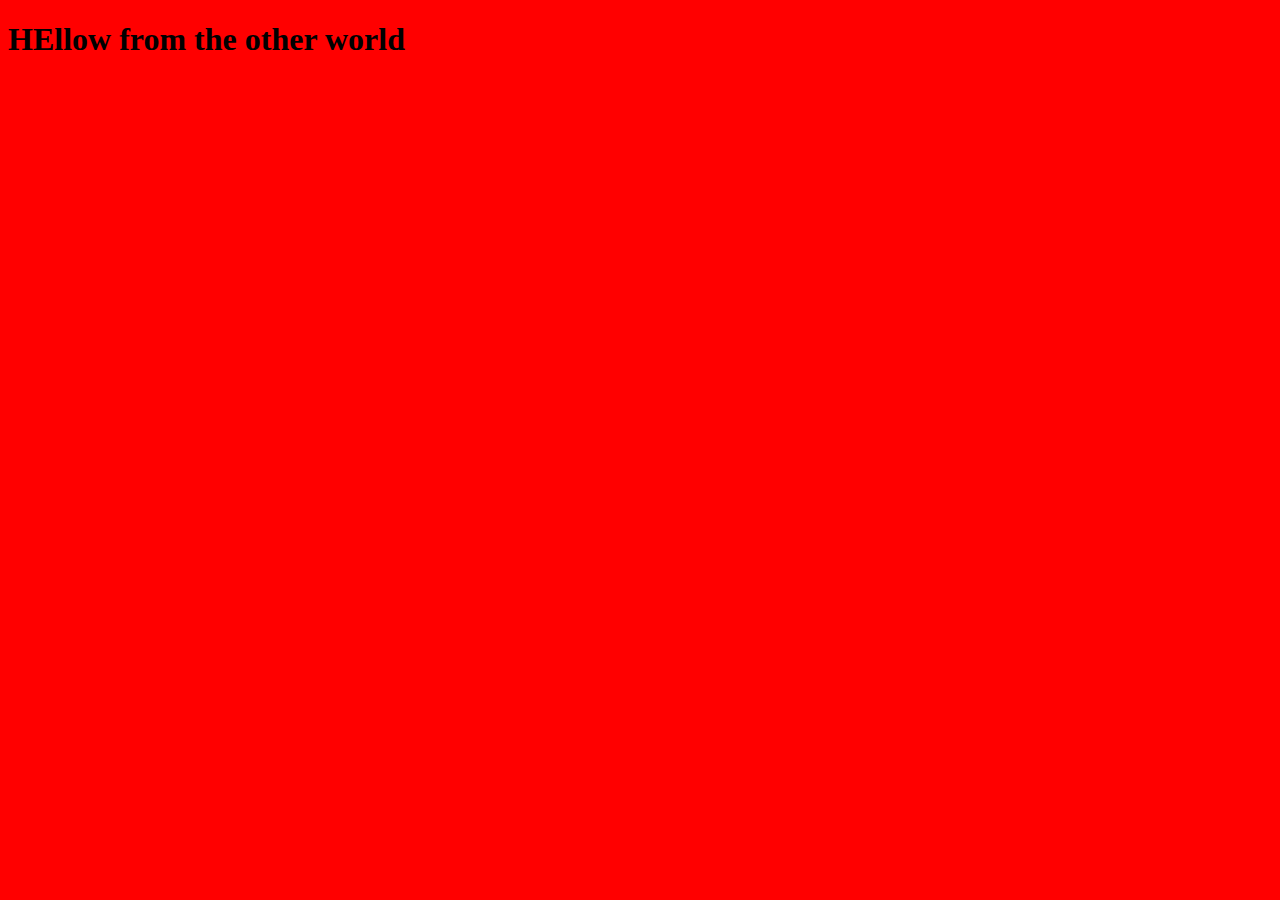
==== static_websites/jonh_smilgas_backroads_tour_company/index.html @ 6a792703 "backrode Starter Template" ====
<!DOCTYPE html>
<html lang="en">

<head>
    <meta charset="UTF-8">
    <meta http-equiv="X-UA-Compatible" content="IE=edge">
    <meta name="viewport" content="width=device-width, initial-scale=1.0">
    <title>Backrode || Tour Company</title>
    <!-- font awesome -->
    <!-- styles -->
    <link rel="stylesheet" href="./css/styles.css">
</head>

<body>
    <h1>HEllow from the other world</h1>

</body>

</html>
---- static_websites/jonh_smilgas_backroads_tour_company/css/styles.css ----
body{
    background-color: red;
}
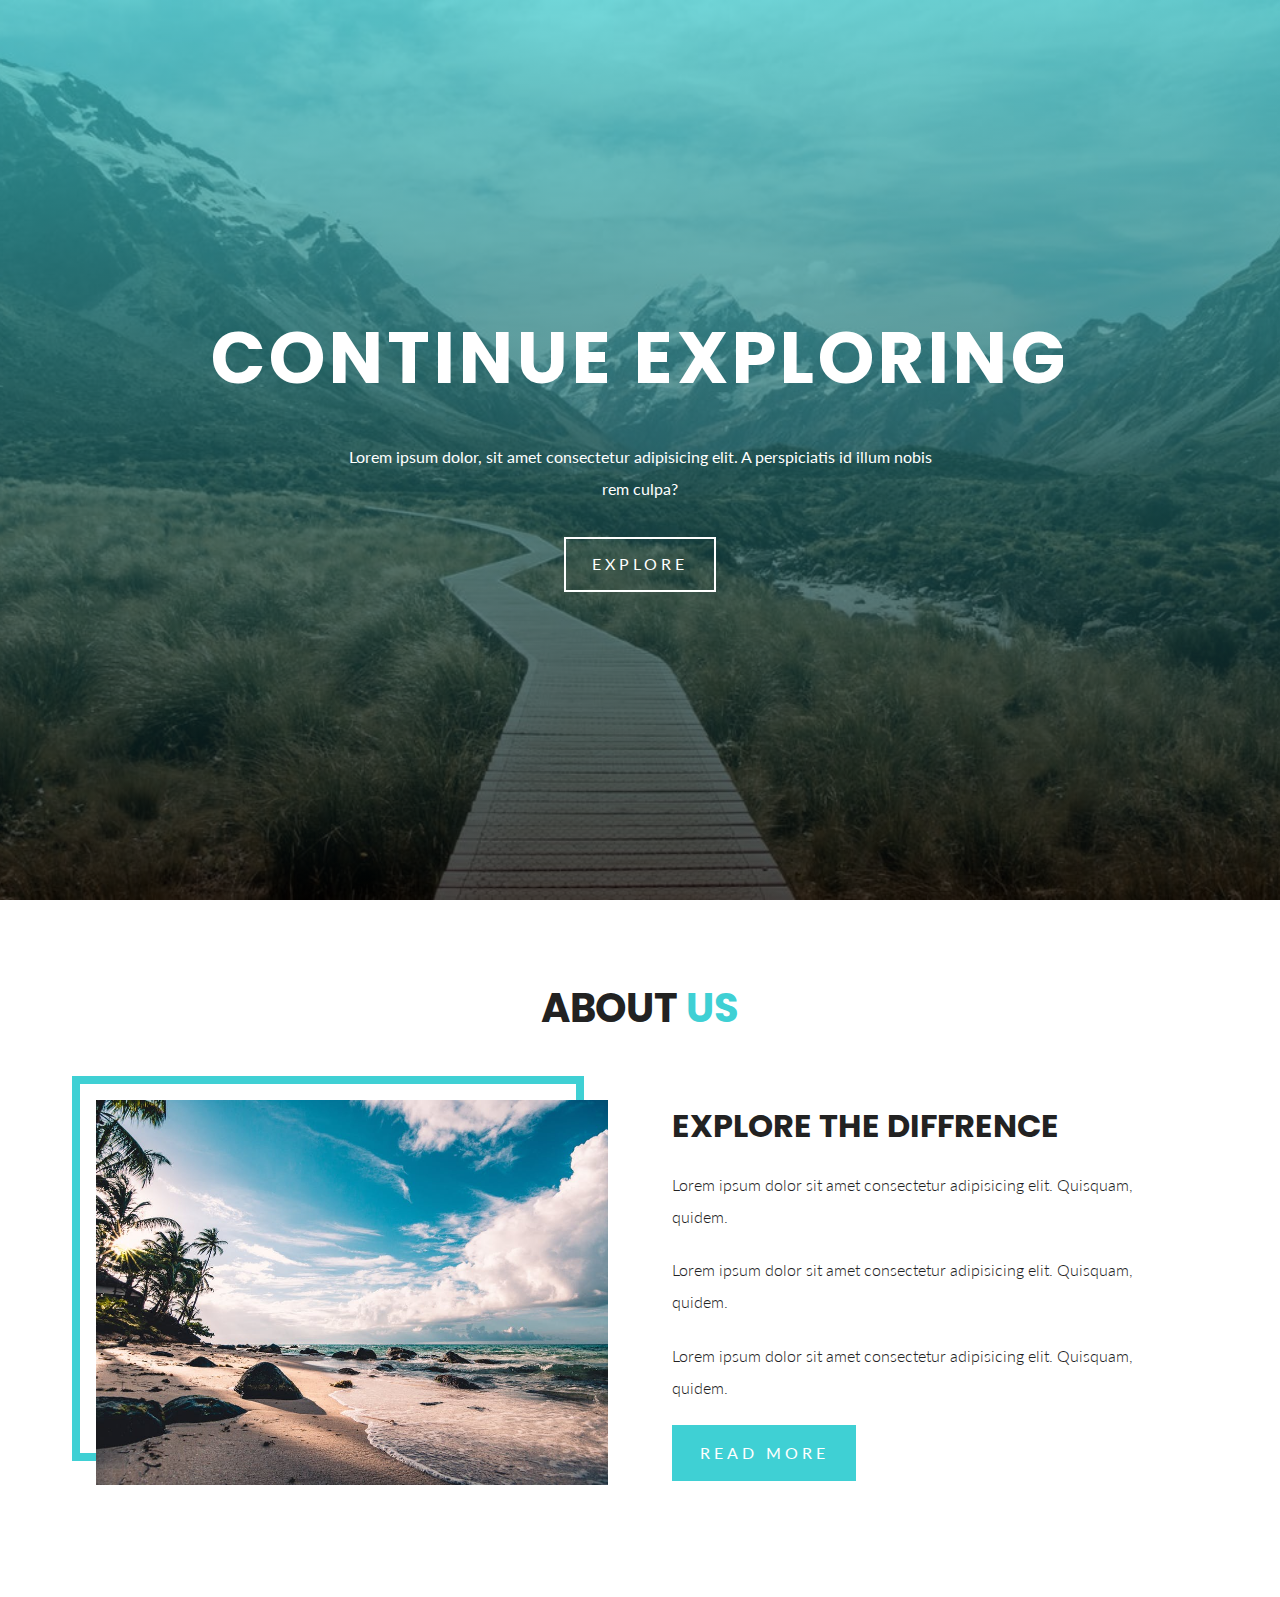
==== commit 87c8dd76: "Backrode 1st commit" ====
--- a/static_websites/jonh_smilgas_backroads_tour_company/index.html
+++ b/static_websites/jonh_smilgas_backroads_tour_company/index.html
@@ -7,13 +7,75 @@
     <meta name="viewport" content="width=device-width, initial-scale=1.0">
     <title>Backrode || Tour Company</title>
     <!-- font awesome -->
+    <link rel="stylesheet" href="./fontawesome-free-5.9.0-web/css/all.css">
     <!-- styles -->
     <link rel="stylesheet" href="./css/styles.css">
+    <!-- favicon -->
+    <link rel="icon" href="./images/favicon.ico">
 </head>
 
 <body>
-    <h1>HEllow from the other world</h1>
-
+    <!-- header -->
+    <header class="home">
+        <!-- navbar -->
+        <nav></nav>
+        <!-- navbar -->
+        <!-- hero component -->
+        <div class="hero">
+            <div class="hero-banner">
+                <h1 class="hero-title">
+                    Continue Exploring
+                </h1>
+                <p class="hero-text">
+                    Lorem ipsum dolor, sit amet consectetur adipisicing elit. A perspiciatis id illum nobis rem culpa?
+                </p>
+                <a href="#featured" class="btn-white">
+                    Explore
+                </a>
+            </div>
+            <!-- end of hero component -->
+        </div>
+    </header>
+    <!-- end header -->
+    <!-- about section -->
+    <section class="about section" id="about">
+        <!-- title -->
+        <div class="title-wrapper">
+            <h2 class="title">
+                about
+                <span class="subtitle">
+                    us
+                </span>
+            </h2>
+        </div>
+        <!-- end title -->
+        <div class="about-center section-center">
+            <!-- about img -->
+            <article class="about-img">
+                <img src="./images/about.jpeg" class="about-photo" alt="about">
+            </article>
+            <!-- end of about image -->
+            <!-- about info -->
+            <article class="about-info">
+                <h3>
+                    explore the diffrence
+                </h3>
+                <p class="about-info-text">
+                    Lorem ipsum dolor sit amet consectetur adipisicing elit. Quisquam, quidem.
+                </p>
+                <p class="about-info-text">
+                    Lorem ipsum dolor sit amet consectetur adipisicing elit. Quisquam, quidem.
+                </p>
+                <p class="about-info-text">
+                    Lorem ipsum dolor sit amet consectetur adipisicing elit. Quisquam, quidem.
+                </p>
+                <a href="#" class="btn-primary">
+                    read more
+                </a>
+            </article>
+        </div>
+    </section>
+    <!-- end of about section -->
 </body>
 
 </html>--- a/static_websites/jonh_smilgas_backroads_tour_company/css/styles.css
+++ b/static_websites/jonh_smilgas_backroads_tour_company/css/styles.css
@@ -1,3 +1,209 @@
+@import url('https://fonts.googleapis.com/css2?family=Lato:wght@300;400&family=Poppins&display=swap');
+
+/* css variables */
+:root{
+    --primary-color: #3fd0d4;
+    --mainWhite: #ffffff;
+    --offWhite: #f7f7f7; 
+    --mainBlack: #222;
+    --mainGray : #ececec;
+    --darkGray: #afafaf;
+    --mainTransition: all 0.3s linear;
+    --mainSpacing: 0.25rem;
+    /* can also use generatiev box shadow */
+    --lightShadow: 2px 5px 3px 0 rgba(0,0,0,0.25);
+    --darkShadow: 2px 5px 3px 0 rgba(0,0,0,0.25); 
+}
+
+/*reset  */
+*,
+::before,
+::after{
+    box-sizing: border-box;
+    margin: 0;
+    padding: 0;
+}
+
+/* end f reset */
+
 body{
-    background-color: red;
-}+    font-family: 'Lato', sans-serif;
+    color: var(--mainBlack);
+    background: var(--offWhite);
+    line-height: 1.4;
+    font-size: 1rem;
+}
+
+/* gobal css */
+img{
+    width: 100%;
+    display: block;
+}
+h1,h2,h3,h4,h5,h6{
+    font-family: 'Poppins', sans-serif;
+    margin-bottom: 1.25rem;
+}
+h1{
+    font-size: 3.3rem;
+}
+h2{
+    font-size: 2.5rem;
+}
+h3{
+    font-size: 2rem;
+}
+h4{
+    font-size: 1.2rem;
+}
+
+p{
+    margin-bottom: 1.35rem;
+    line-height: 2;
+    font-weight: 300;
+}
+
+a{
+    text-decoration: none;
+}
+/* buttons */
+.btn-white,
+.btn-primary{
+    text-transform: uppercase;
+    letter-spacing: var(--mainSpacing);
+    color: var(--mainWhite);
+    border: 2px solid var(--mainWhite);
+    padding: 0.9rem 1.6rem;
+    display: inline-block;
+    transition: var(--mainTransition);
+    cursor: pointer;
+}
+.btn-white:hover{
+    background: var(--mainWhite);
+    color: var(--primary-color);
+}
+.btn-primary{
+    background: var(--primary-color);
+    color: var(--mainWhite);
+    border-color: var(--primary-color);
+}
+.btn-primary:hover{
+    background: transparent;
+    color: var(--primary-color);
+}
+
+/* more global styles */
+/* sections */
+.section{
+    padding: 5rem 0;
+}
+.title-wrapper{
+    margin-bottom: 2rem;
+}
+.title{
+    text-align: center;
+    font-size: 2.5rem;
+    text-transform: uppercase;
+}
+.subtitle{
+    color: var(--primary-color);
+}
+.section-center{
+    width: 85vw;
+    margin: 4rem auto 2rem auto;
+    max-width: 1160px;
+}
+/* end of global */
+
+/* *************************** navbar ***************************** */
+/* ************************* end of navbar **************************** */
+/* *************************=== hero ===************************** */
+.hero{
+    height: 100vh;
+    background: var(--primary-color);
+    display: flex;
+    align-items: center;
+    justify-content: center;
+    /* padding:0  2rem; */
+}
+.hero-banner{
+    text-align: center;
+    color: var(--mainWhite);
+    padding: 0 2rem;
+}
+
+.hero-title{
+    text-transform: uppercase;
+    margin-bottom: 2rem;
+    letter-spacing: var(--mainSpacing);
+}
+.hero-text{
+    width: 85%;
+    margin: 0 auto;
+    margin-bottom: 1rem;
+    font-weight: 400;
+    margin-bottom: 2rem;
+}
+
+@media screen and (min-width:768px){
+    .hero{
+        background: linear-gradient( rgba(63,208,212,0.7), rgba(0,0,0,0.7) ), url('../images//main.jpeg') center/cover no-repeat fixed ;
+    }
+    .hero-title{
+        font-size: 4.5rem;
+    }
+    .hero-text{
+        width: 70%;
+    }
+}
+/* *************************** end hero ***************************** */
+/* *************************** about ***************************** */
+.about{
+    background: var(--mainWhite);
+}
+/* section added to globals */
+/* title added to globals */
+/* section-center added to globals */
+.about-img,
+.about-info{
+    margin-bottom: 4rem;
+}
+.about-info h3{
+    text-transform: uppercase;
+}
+@media screen and (min-width:768px){
+   
+    .about-center{
+        display: flex;
+        /* /* align-items: center; */
+        justify-content: space-between;
+    }
+    .about-img,.about-info{
+        flex: 0 0  calc(50% - 2rem);
+        margin-bottom: 0;
+        align-self: center;
+    }
+}
+
+@media screen and (min-width: 1170px){
+    .about-img::before{
+        content: "";
+        position: absolute;
+        width: 100%;
+        height: 100%;
+        border: 0.5rem solid var(--primary-color);
+        top: -1.5rem;
+        left: -1.5rem;
+    }
+    .about-img{
+        position: relative;
+    }
+    .about-photo{
+        position: relative
+    }
+}
+ 
+
+/* *************************** end ABOUT ***************************** */
+
+
+
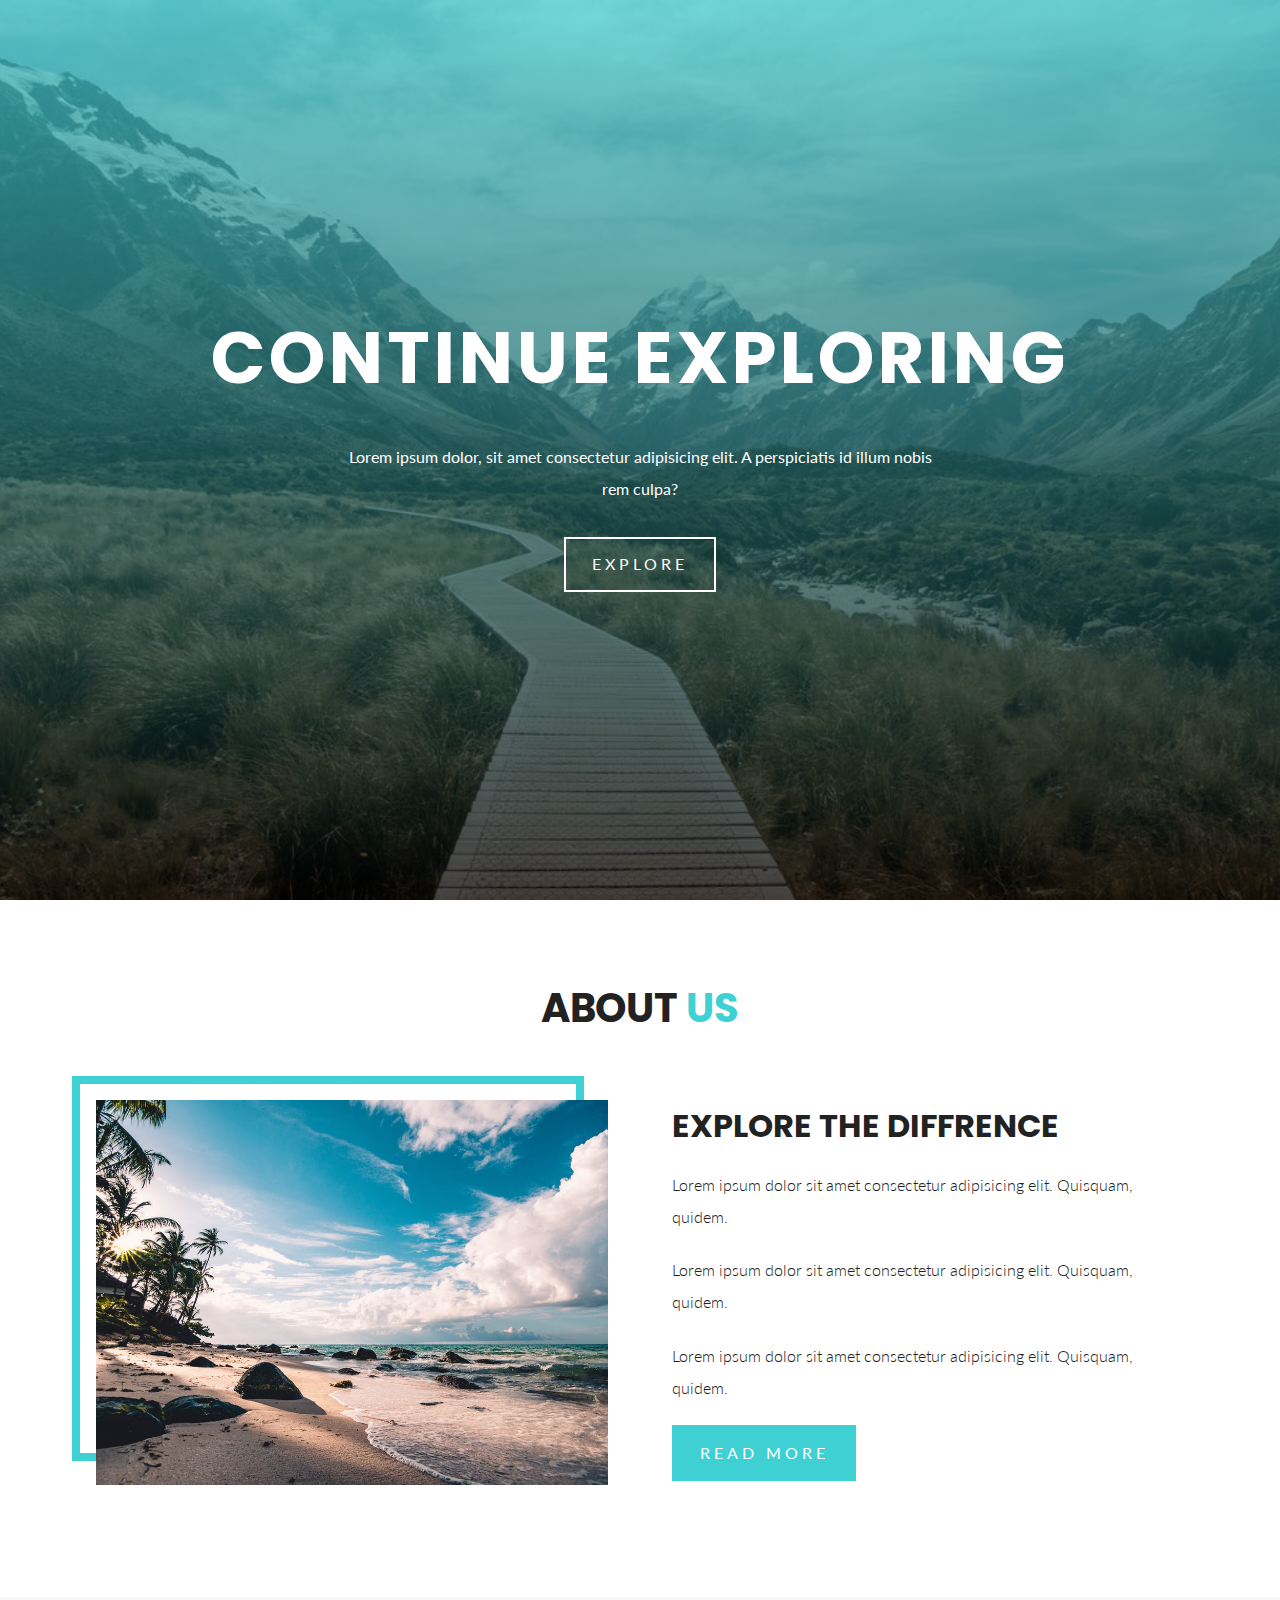
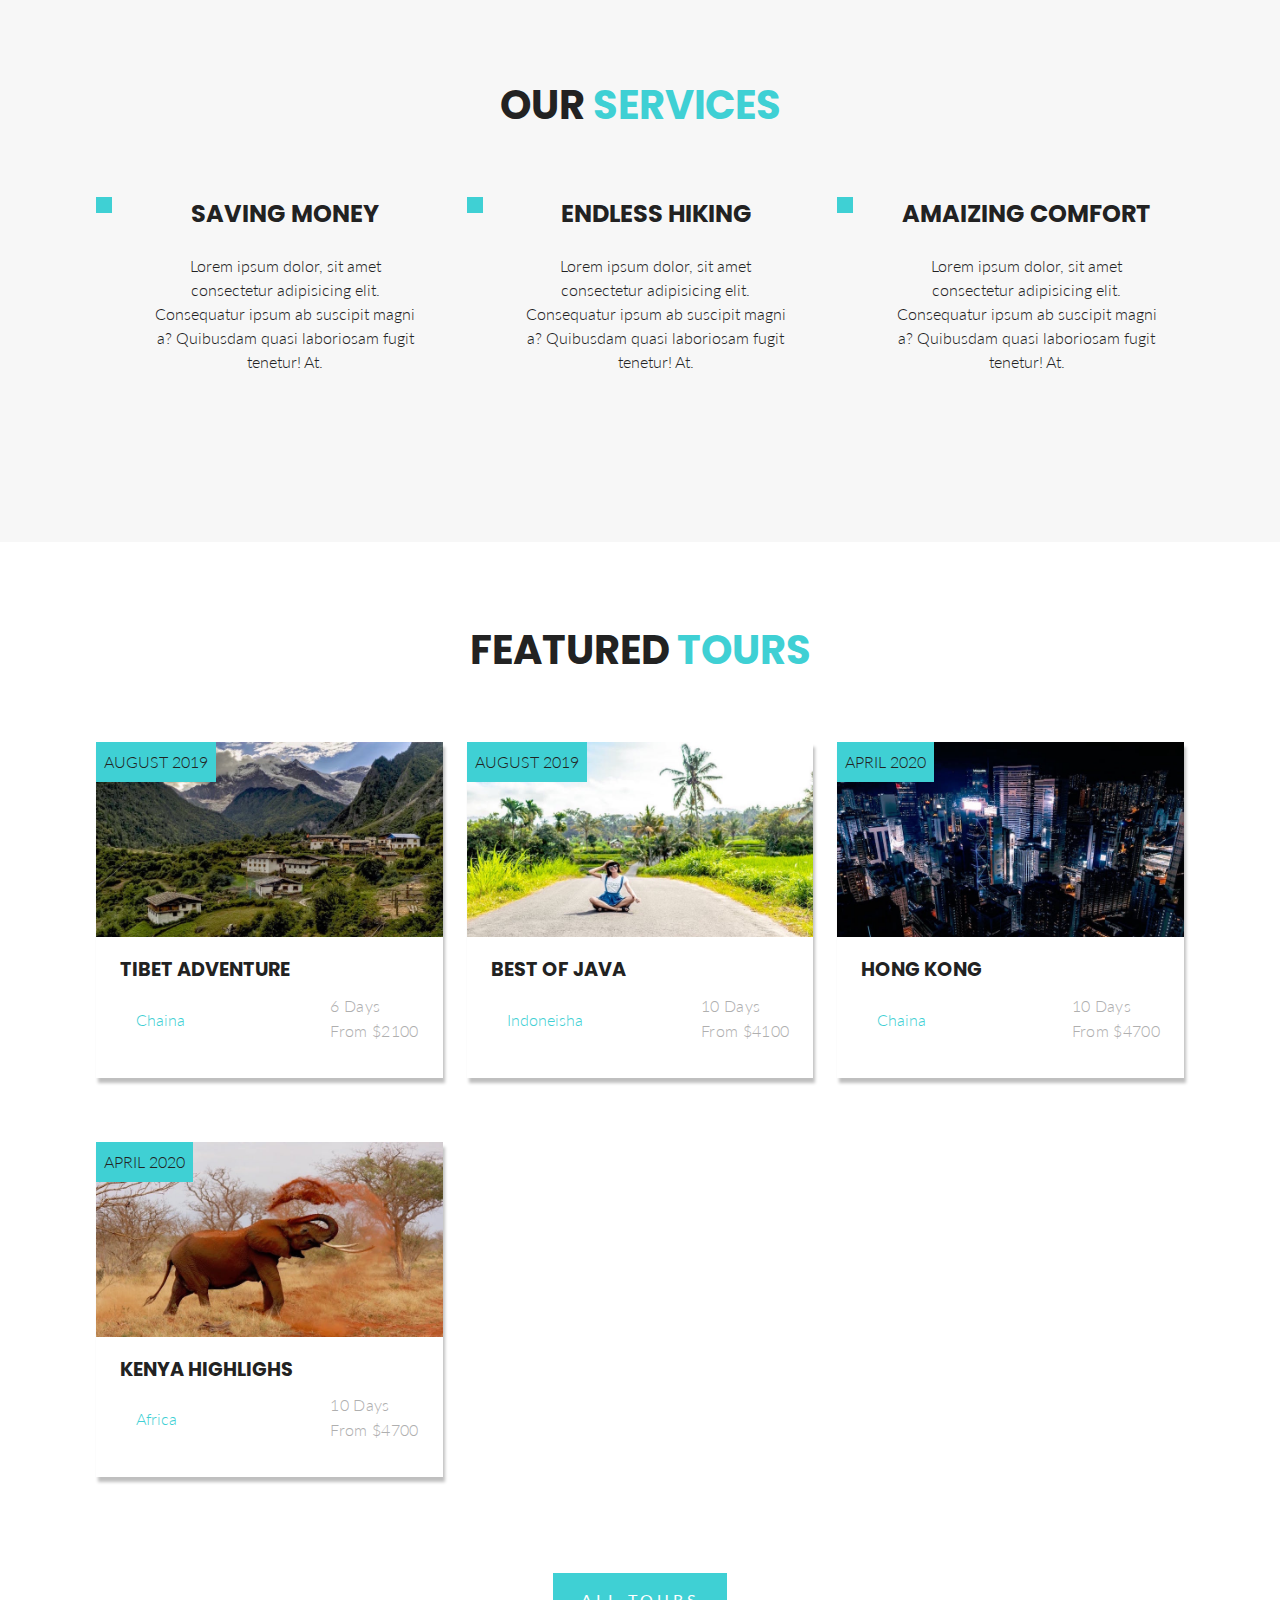
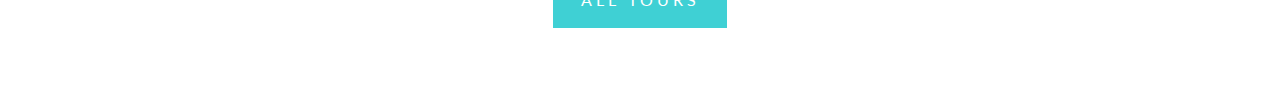
==== commit a47f46a7: "backrodsTour company 2nd commit" ====
--- a/static_websites/jonh_smilgas_backroads_tour_company/index.html
+++ b/static_websites/jonh_smilgas_backroads_tour_company/index.html
@@ -76,6 +76,221 @@
         </div>
     </section>
     <!-- end of about section -->
+    <!-- services -->
+    <section class="section services" id="services">
+        <!-- title -->
+        <div class="title-wrapper">
+            <h2 class="title">
+                Our
+                <span class="subtitle">
+                    Services
+                </span>
+            </h2>
+        </div>
+        <!-- end title -->
+        <!-- section center -->
+        <div class="section-center services-center">
+            <!-- single service -->
+            <article class="service">
+                <span class="service-icon">
+                    <i class="fas fa-wallet fa-fw">
+                    </i>
+                </span>
+                <div class="service-info">
+                    <h4 class="service-title">
+                        saving money
+                    </h4>
+                    <p class="service-text">
+                        Lorem ipsum dolor, sit amet consectetur adipisicing elit. Consequatur ipsum ab suscipit magni a?
+                        Quibusdam quasi laboriosam fugit tenetur! At.
+                    </p>
+                </div>
+            </article>
+            <!-- end of single service -->
+            <!-- single service -->
+            <article class="service">
+                <span class="service-icon">
+                    <i class="fas fa-tree fa-fw">
+                    </i>
+                </span>
+                <div class="service-info">
+                    <h4 class="service-title">
+                        endless Hiking
+                    </h4>
+                    <p class="service-text">
+                        Lorem ipsum dolor, sit amet consectetur adipisicing elit. Consequatur ipsum ab suscipit magni a?
+                        Quibusdam quasi laboriosam fugit tenetur! At.
+                    </p>
+                </div>
+            </article>
+            <!-- end of single service -->
+            <!-- single service -->
+            <article class="service">
+                <span class="service-icon">
+                    <i class="fas fa-socks fa-fw">
+                    </i>
+                </span>
+                <div class="service-info">
+                    <h4 class="service-title">
+                        amaizing comfort
+                    </h4>
+                    <p class="service-text">
+                        Lorem ipsum dolor, sit amet consectetur adipisicing elit. Consequatur ipsum ab suscipit magni a?
+                        Quibusdam quasi laboriosam fugit tenetur! At.
+                    </p>
+                </div>
+            </article>
+            <!-- end of single service -->
+        </div>
+        <!-- end section center -->
+    </section>
+    <!-- end of services -->
+    <!-- featured section -->
+    <section class="section featured" id="featured">
+        <!-- title -->
+        <div class="title-wrapper">
+            <h2 class="title">
+                Featured
+                <span class="subtitle">
+                    Tours
+                </span>
+            </h2>
+        </div>
+        <!-- end of title -->
+        <!-- featured center -->
+        <div class="section-center featured-center">
+            <!-- single tour -->
+            <article class="tour-card">
+                <!-- img-container -->
+                <div class="tour-img-container">
+                    <img src="./images/tour-1.jpeg" class="tour-img" alt="featured">
+                    <p class="tour-date">
+                        August 2019
+                    </p>
+                </div>
+                <!-- end of img-container -->
+                <!-- tour footer -->
+                <div class="tour-footer">
+                    <h4 class="tour-title">
+                        tibet adventure
+                    </h4>
+                    <!-- tour info -->
+                    <div class="tour-info">
+                        <p class="tour-country">
+                            <span>
+                                <i class="fas fa-map"></i>
+                            </span>
+                            chaina
+                        </p>
+                        <div class="tour-details">
+                            <p>6 days</p>
+                            <p>from $2100</p>
+                        </div>
+                    </div>
+                    <!-- end of tour footer -->
+            </article>
+            <!-- end of single tour -->
+            <!-- single tour -->
+            <article class="tour-card">
+                <!-- img-container -->
+                <div class="tour-img-container">
+                    <img src="./images/tour-2.jpeg" class="tour-img" alt="featured">
+                    <p class="tour-date">
+                        August 2019
+                    </p>
+                </div>
+                <!-- end of img-container -->
+                <!-- tour footer -->
+                <div class="tour-footer">
+                    <h4 class="tour-title">
+                        best of java
+                    </h4>
+                    <!-- tour info -->
+                    <div class="tour-info">
+                        <p class="tour-country">
+                            <span>
+                                <i class="fas fa-map"></i>
+                            </span>
+                            indoneisha
+                        </p>
+                        <div class="tour-details">
+                            <p>10 days</p>
+                            <p>from $4100</p>
+                        </div>
+                    </div>
+                    <!-- end of tour footer -->
+            </article>
+            <!-- end of single tour -->
+            <!-- single tour -->
+            <article class="tour-card">
+                <!-- img-container -->
+                <div class="tour-img-container">
+                    <img src="./images/tour-3.jpeg" class="tour-img" alt="featured">
+                    <p class="tour-date">
+                        april 2020
+                    </p>
+                </div>
+                <!-- end of img-container -->
+                <!-- tour footer -->
+                <div class="tour-footer">
+                    <h4 class="tour-title">
+                        hong kong
+                    </h4>
+                    <!-- tour info -->
+                    <div class="tour-info">
+                        <p class="tour-country">
+                            <span>
+                                <i class="fas fa-map"></i>
+                            </span>
+                            chaina
+                        </p>
+                        <div class="tour-details">
+                            <p>10 days</p>
+                            <p>from $4700</p>
+                        </div>
+                    </div>
+                    <!-- end of tour footer -->
+            </article>
+            <!-- end of single tour -->
+
+            <!-- single tour -->
+            <article class="tour-card">
+                <!-- img-container -->
+                <div class="tour-img-container">
+                    <img src="./images/tour-4.jpeg" class="tour-img" alt="featured">
+                    <p class="tour-date">
+                        april 2020
+                    </p>
+                </div>
+                <!-- end of img-container -->
+                <!-- tour footer -->
+                <div class="tour-footer">
+                    <h4 class="tour-title">
+                        kenya highlighs
+                    </h4>
+                    <!-- tour info -->
+                    <div class="tour-info">
+                        <p class="tour-country">
+                            <span>
+                                <i class="fas fa-map"></i>
+                            </span>
+                            Africa
+                        </p>
+                        <div class="tour-details">
+                            <p>10 days</p>
+                            <p>from $4700</p>
+                        </div>
+                    </div>
+                    <!-- end of tour footer -->
+            </article>
+            <!-- end of single tour -->
+        </div>
+        <!-- end of featured center -->
+        <div class="tour-link">
+            <a href="" class="btn-primary">all tours</a>
+        </div>
+    </section>
+    <!-- end of featured section -->
 </body>
 
 </html>--- a/static_websites/jonh_smilgas_backroads_tour_company/css/styles.css
+++ b/static_websites/jonh_smilgas_backroads_tour_company/css/styles.css
@@ -12,7 +12,7 @@
     --mainSpacing: 0.25rem;
     /* can also use generatiev box shadow */
     --lightShadow: 2px 5px 3px 0 rgba(0,0,0,0.25);
-    --darkShadow: 2px 5px 3px 0 rgba(0,0,0,0.25); 
+    --darkShadow: 4px 10px 5px 0 rgba(0,0,0,0.5); 
 }
 
 /*reset  */
@@ -201,9 +201,159 @@
         position: relative
     }
 }
- 
-
-/* *************************** end ABOUT ***************************** */
-
-
-
+/* ************************ end ABOUT ***************************** */
+/* ************************ Service ***************************** */
+.service{
+    text-align: center;
+    margin-bottom: 3rem;
+
+}
+
+.service-icon{
+    background: var(--primary-color);
+    display: inline-block;
+    padding: 0.5rem;
+    font-size: 2rem;
+    margin-bottom: 1.5rem;
+}
+.service-title{
+    text-transform: uppercase;
+    font-size: 1.5rem;
+    margin-bottom: 1.5rem;
+}
+.service-text{
+    width: 85%;
+    margin: 0 auto;
+    line-height: 1.5;
+}
+
+/* setting up media colunm */
+@media screen and (min-width:576px){
+    .services-center{
+        display: flex;
+        justify-content: space-between;
+        flex-wrap: wrap;
+    }
+    .service{
+        flex: 0 0 calc(50% - 1rem);
+    }
+}
+
+@media screen and (min-width:992px){
+    .services-center{
+        display: flex;
+        justify-content: space-between;
+    }
+    
+    .service{
+        flex: 0 0 calc(33.33% - 1rem);
+    }
+}
+
+@media screen and (min-width:1170px){
+    /* .services-center{
+        display: flex;
+        justify-content: space-between;
+    } */
+    
+    .service{
+        display: flex;
+    }
+    .service-icon{
+        align-self: flex-start;
+    }
+    .service-info{
+        padding-left: 1rem;
+        margin-bottom: 0.5rem;
+    }
+}
+.featured{
+    background: var(--mainWhite);
+}
+
+.tour-card{
+    margin-bottom: 4rem;
+    box-shadow: var(--lightShadow);
+    transition: var(--mainTransition);
+}
+.tour-card:hover{
+    box-shadow: var(--darkShadow);
+}
+
+.tour-img-container{
+    position: relative
+}
+.tour-date{
+    position: absolute;
+    top: 0;
+    left: 0;
+    background: var(--primary-color);
+    padding: 0.25rem 0.5rem;
+    text-transform: uppercase;
+}
+
+.tour-footer{
+    padding: 1.25rem 1.5rem;
+}
+.tour-title{
+    text-transform: uppercase;
+}
+
+.tour-country{
+    color: var(--primary-color);   
+    text-transform: capitalize;
+}
+.tour-country span{
+    padding: 0 0.5rem;
+}
+
+.tour-info{
+    display: flex;
+    flex-wrap: wrap;
+    justify-content: space-between;
+}
+
+.tour-details p {
+    line-height: 0.2;
+    text-transform: capitalize;
+    color: var(--darkGray);
+    letter-spacing: 0.02rem;
+}
+
+.tour-country{
+    align-self: center;
+}
+
+.tour-link{
+    text-align: center;
+}
+
+@media screen and (min-width:920px){
+    .featured-center{
+        display: flex;
+        flex-wrap: wrap;
+        justify-content: space-between;
+    }
+    .tour-card{
+        flex: 0 0 calc(50% - 1rem);
+        
+    }
+}
+
+@media screen and (min-width:1170px){
+    .featured-center{
+        display: flex;
+        flex-wrap: wrap;
+        justify-content: space-between;
+    }
+    .tour-card{
+        flex: 0 0 calc(33.33% - 1rem);
+    }
+}
+
+/* ************************ end services ************************** */
+/* ************************ featured ************************** */
+/* ************************ end featured ************************** */
+
+
+
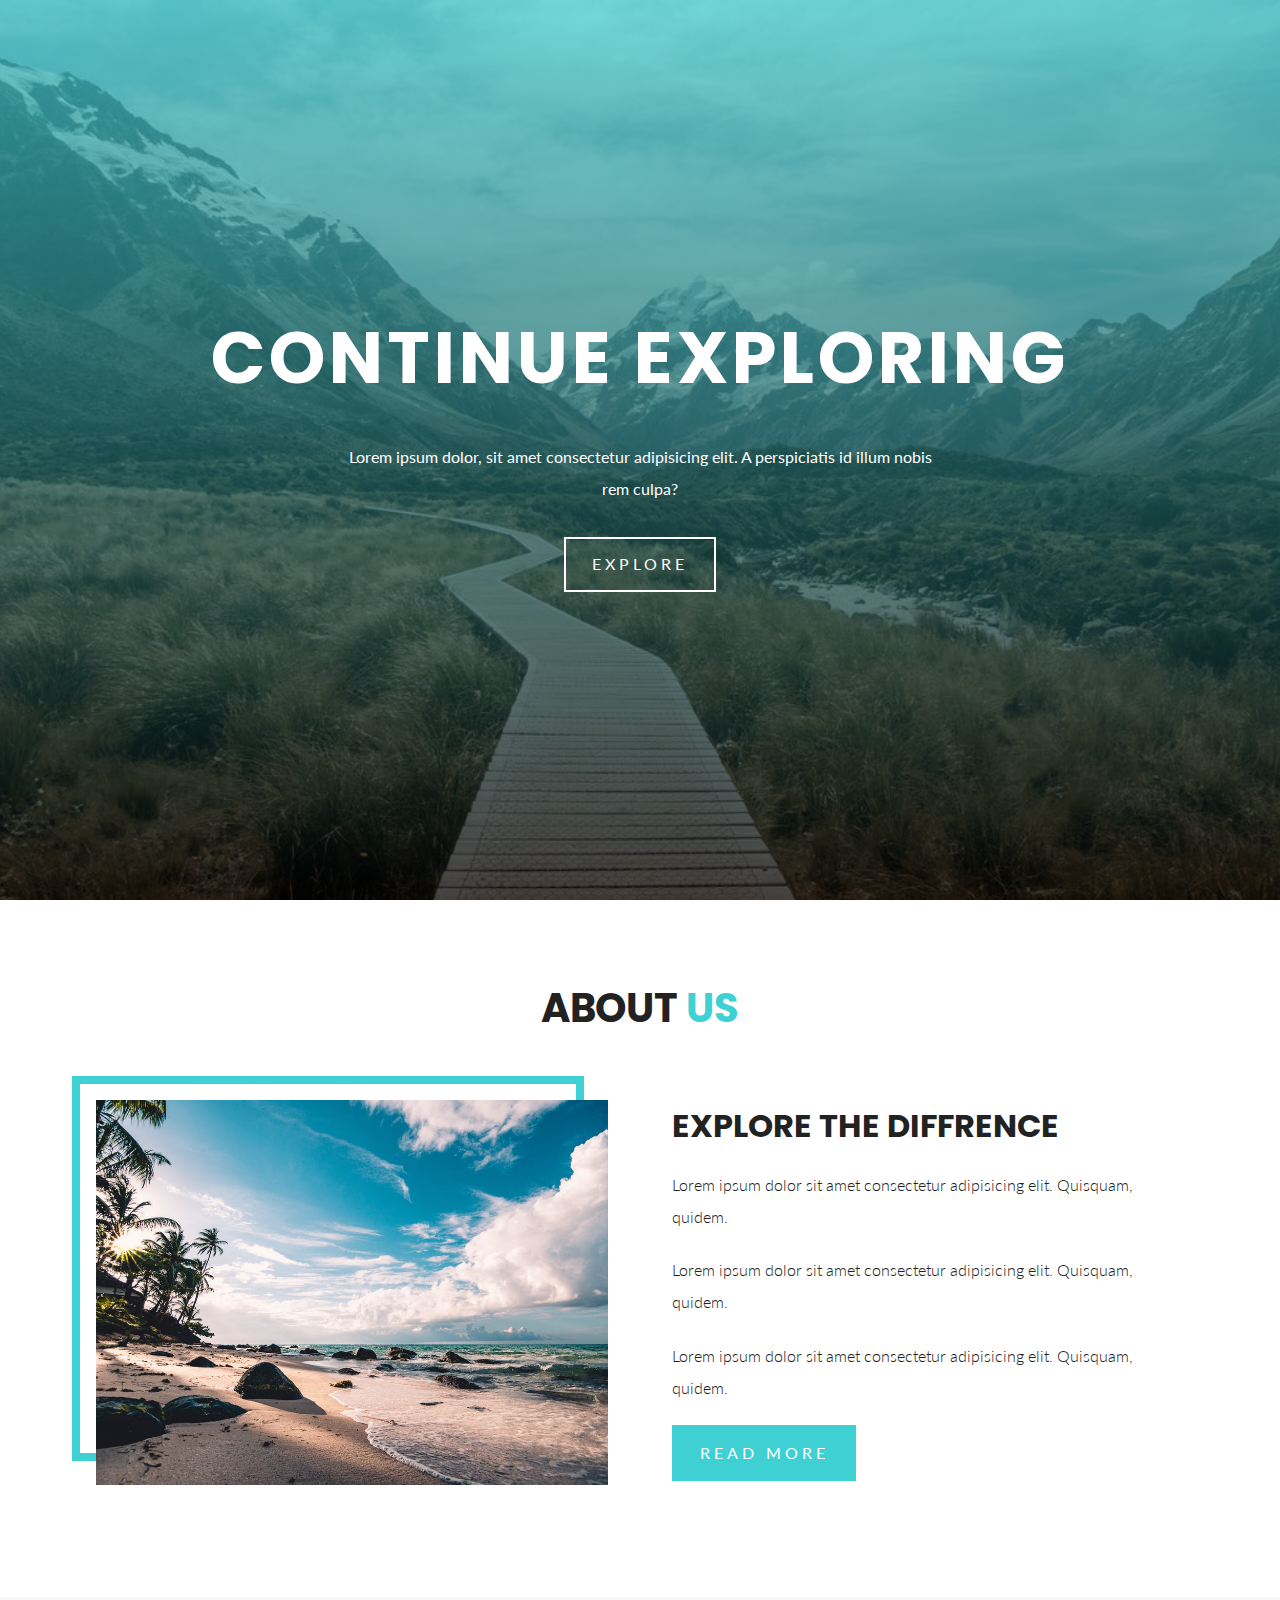
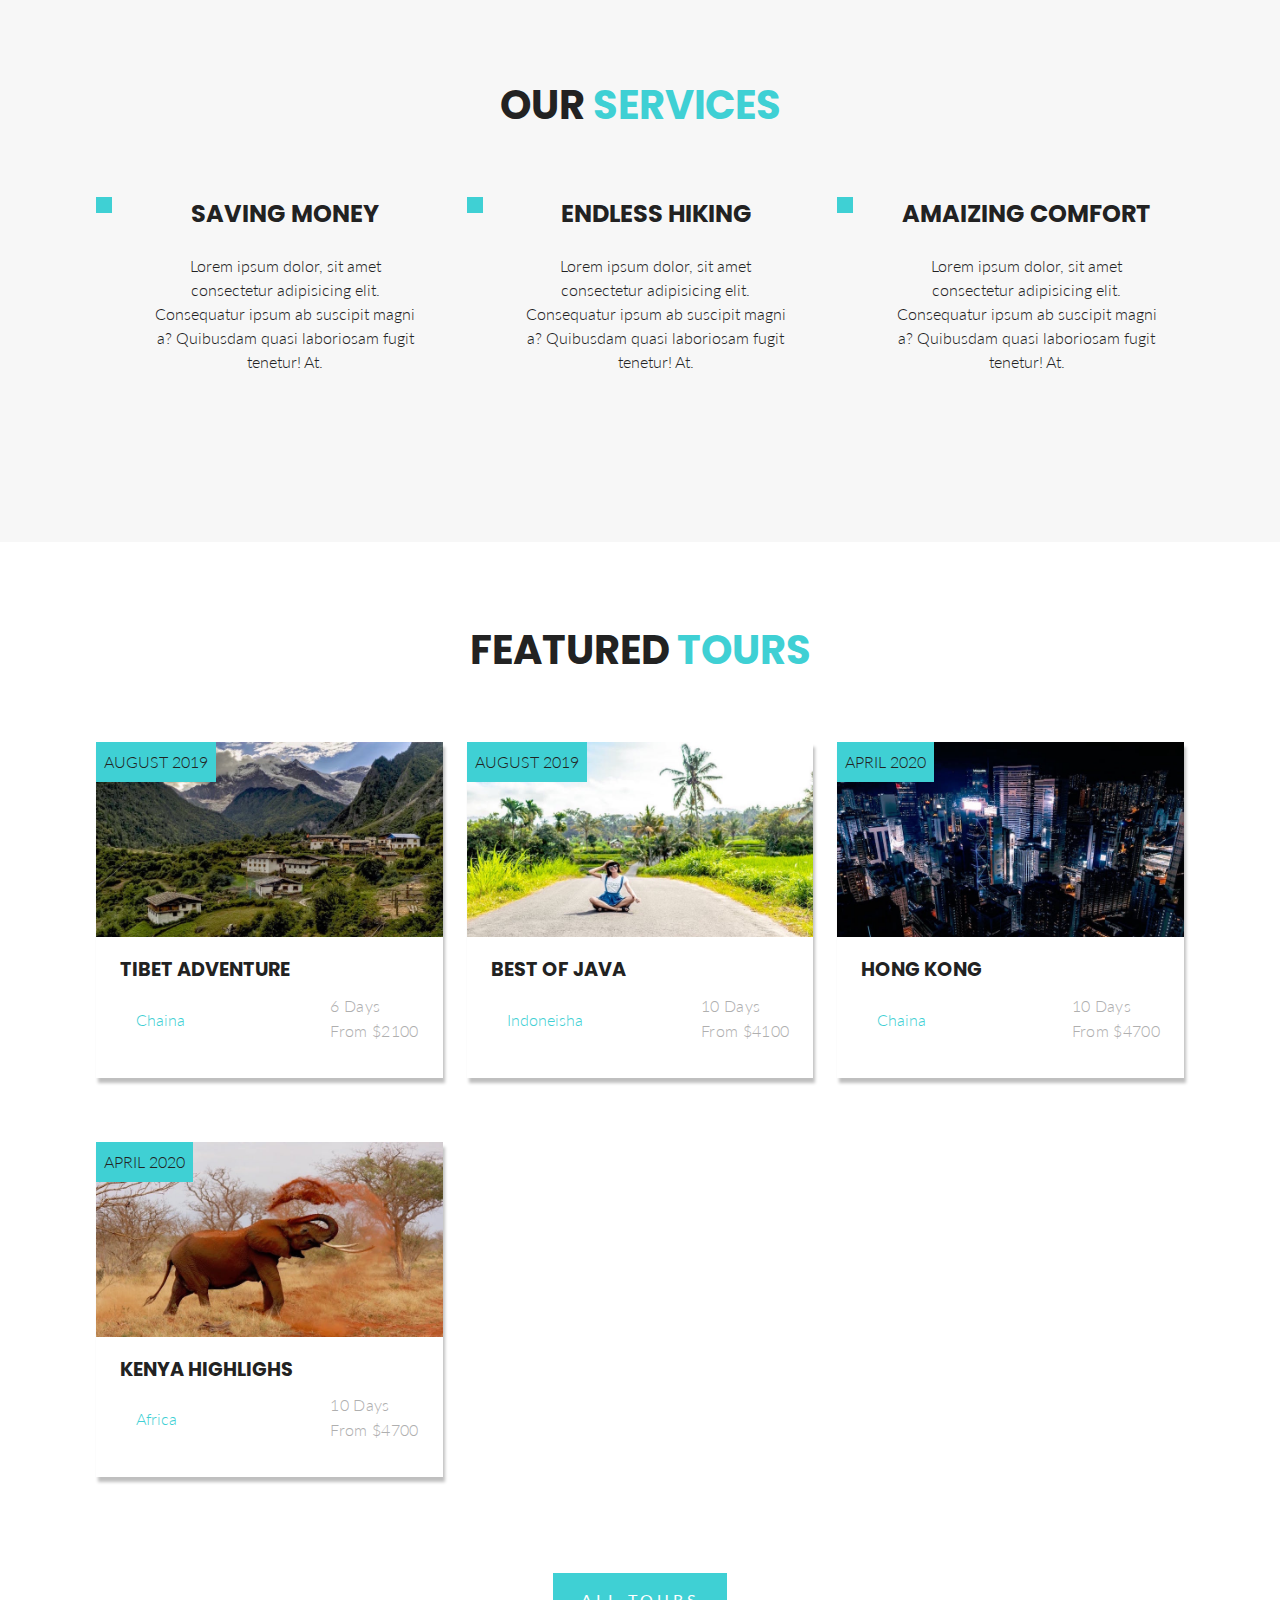
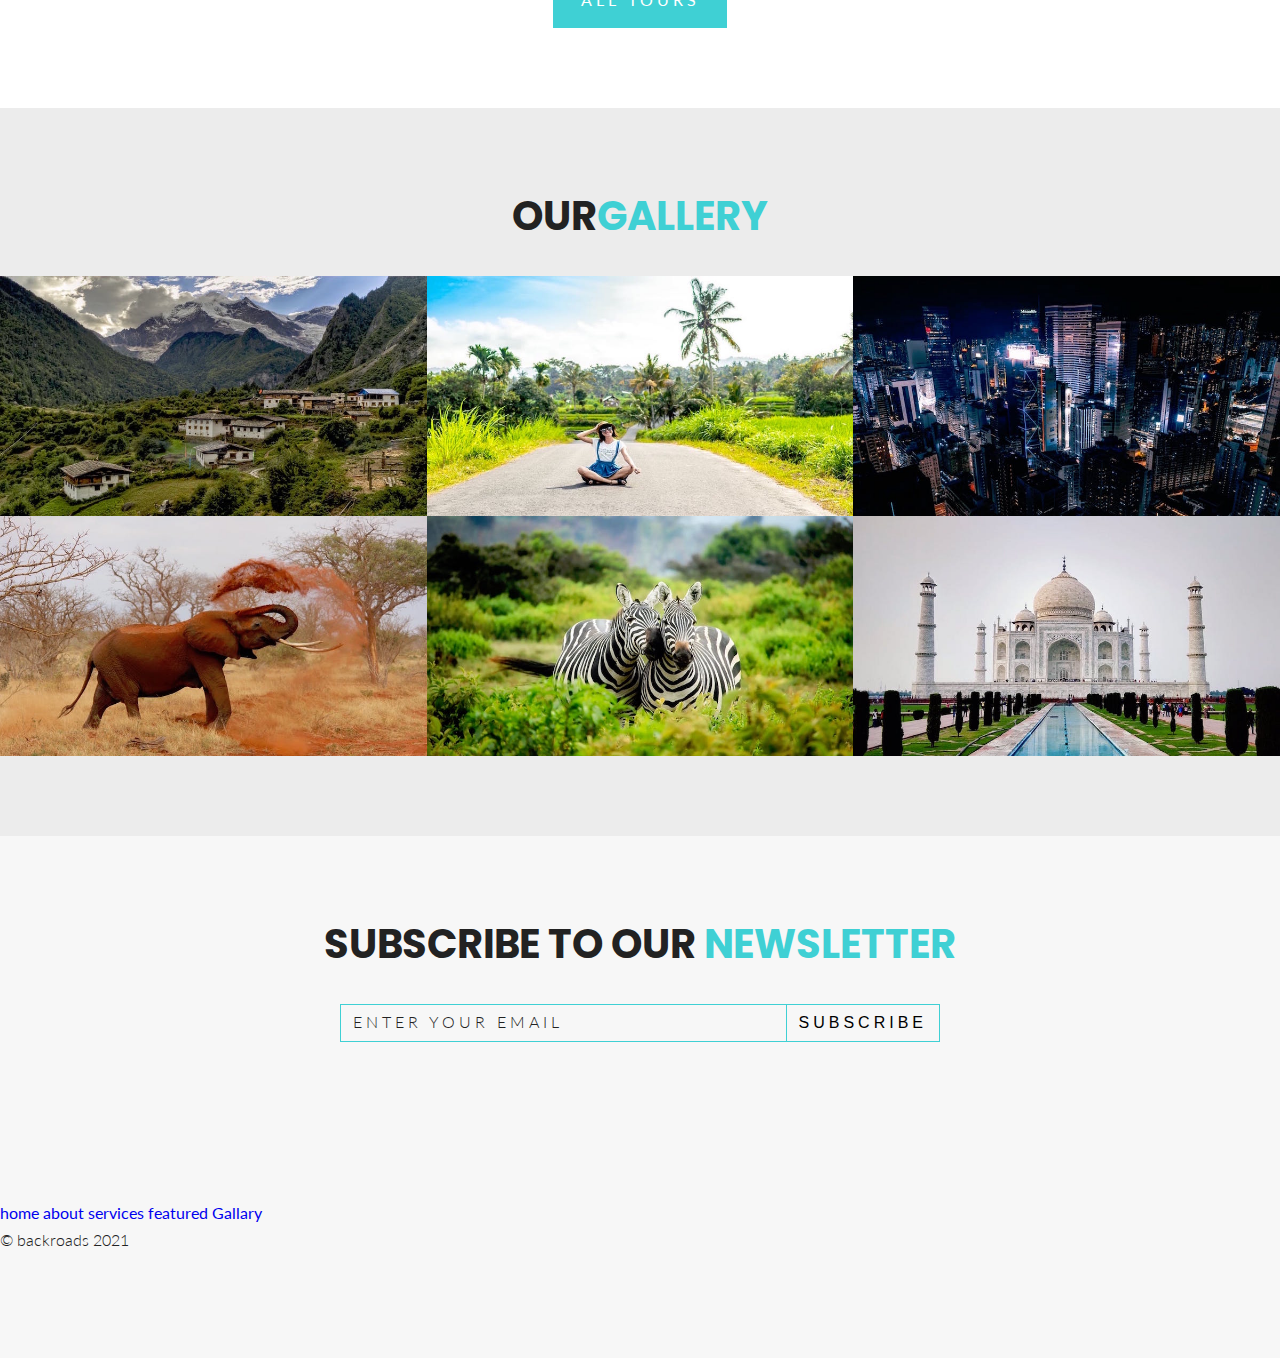
==== commit aa3af889: "backroads 3rd commit" ====
--- a/static_websites/jonh_smilgas_backroads_tour_company/index.html
+++ b/static_websites/jonh_smilgas_backroads_tour_company/index.html
@@ -16,7 +16,7 @@
 
 <body>
     <!-- header -->
-    <header class="home">
+    <header class="home" id="home">
         <!-- navbar -->
         <nav></nav>
         <!-- navbar -->
@@ -291,6 +291,113 @@
         </div>
     </section>
     <!-- end of featured section -->
+    <!-- gallery section -->
+    <section class="section gallery" id="gallery">
+        <!-- title -->
+        <div class="title-wrapper">
+            <h2 class="title">Our<span class="subtitle">Gallery</span></h2>
+        </div>
+        <!-- end of title -->
+        <!-- gallery center -->
+        <div class="gallery-center">
+            <!-- single item -->
+            <div class="gallery-img-container">
+                <img src="./images/tour-1.jpeg" class="gallery-img" alt="gallery-pic">
+                <span class="gallery-icon">
+                    <i class="fas fa-search"></i>
+                </span>
+            </div>
+            <!-- end of single item -->
+            <!-- single item -->
+            <div class="gallery-img-container">
+                <img src="./images/tour-2.jpeg" class="gallery-img" alt="gallery-pic">
+                <span class="gallery-icon">
+                    <i class="fas fa-search"></i>
+                </span>
+            </div>
+            <!-- end of single item -->
+            <!-- single item -->
+            <div class="gallery-img-container">
+                <img src="./images/tour-3.jpeg" class="gallery-img" alt="gallery-pic">
+                <span class="gallery-icon">
+                    <i class="fas fa-search"></i>
+                </span>
+            </div>
+            <!-- end of single item -->
+            <!-- single item -->
+            <div class="gallery-img-container">
+                <img src="./images/tour-4.jpeg" alt="gallery-pic" class="gallery-img">
+                <span class="gallery-icon">
+                    <i class="fas fa-search"></i>
+                </span>
+            </div>
+            <!-- end of single item -->
+            <!-- single item -->
+            <div class="gallery-img-container">
+                <img src="./images/tour-5.jpeg" class="gallery-img" alt="gallery-pic">
+                <span class="gallery-icon">
+                    <i class="fas fa-search"></i>
+                </span>
+            </div>
+            <!-- end of single item -->
+            <!-- single item -->
+            <div class="gallery-img-container">
+                <img src="./images/tour-6.jpeg" class="gallery-img" alt="gallery-pic">
+                <span class="gallery-icon">
+                    <i class="fas fa-search"></i>
+                </span>
+            </div>
+            <!-- end of single item -->
+        </div>
+        <!--  end gallery center -->
+    </section>
+    <!-- end of gallery -->
+    <!-- hot deals -->
+    <section class="section deals" id="deals">
+        <!-- title -->
+        <div class="title-wrapper">
+            <h2 class="title">Subscribe to our <span class="subtitle">Newsletter</span></h2>
+        </div>
+        <form>
+            <div class="input-group">
+                <input type="email" class="form-control" placeholder="Enter your email">
+                <button class="btn-submit">subscribe</button>
+            </div>
+        </form>
+        <!-- end of title -->
+    </section>
+    <!-- end of hot deals-->
+    <!--footer  -->
+    <footer class="section footer">
+        <!-- footer link -->
+        <div class="footer-links">
+            <a href="#home" class="footer-link">home</a>
+            <a href="#about" class="footer-link">about</a>
+            <a href="#services" class="footer-link">services</a>
+            <a href="#featured" class="footer-link">featured</a>
+            <a href="#gallery" class="footer-link">Gallary</a>
+        </div>
+        <!-- footer icon -->
+        <div class="footer-icons">
+            <a href="#" target="_blank" class="footer-icon">
+                <i class="fab fa-facebook-f"></i>
+            </a>
+            <a href="#" target="_blank" class="footer-icon">
+                <i class="fab fa-twitter"></i>
+            </a>
+            <a href="#" target="_blank" class="footer-icon">
+                <i class="fab fa-instagram"></i>
+            </a>
+            <a href="#" target="_blank" class="footer-icon">
+                <i class="fab fa-youtube"></i>
+            </a>
+            <!-- footer icon -->
+        </div>
+        <!-- end of footer icon -->
+        <!-- copyright -->
+        <p class="copyright">&copy; backroads <span class="date">2021</span></p>
+    </footer>
+    <!-- javascript  -->
 </body>
 
 </html>--- a/static_websites/jonh_smilgas_backroads_tour_company/css/styles.css
+++ b/static_websites/jonh_smilgas_backroads_tour_company/css/styles.css
@@ -267,6 +267,10 @@
         margin-bottom: 0.5rem;
     }
 }
+
+/* ************************ end services ************************** */
+/* ************************ featured ************************** */
+
 .featured{
     background: var(--mainWhite);
 }
@@ -351,9 +355,97 @@
     }
 }
 
-/* ************************ end services ************************** */
-/* ************************ featured ************************** */
 /* ************************ end featured ************************** */
-
-
-
+/* ************************ gallery ************************** */
+.gallery{
+    background: var(--mainGray);
+}
+.gallery-img{
+    transition: var(--mainTransition);
+}
+.gallery-img-container{
+    position: relative;
+    background: var(--primary-color);
+}
+.gallery-icon{
+    position: absolute;
+    top: 50%;
+    left: 50%;
+    font-size: 2rem;
+    transform: translate(-50%,-50%);
+    color: var(--mainWhite);
+    cursor: pointer;
+    transition: var(--mainTransition);
+    opacity: 0;
+}
+.gallery-img-container:hover .gallery-icon{
+    opacity: 1;
+}
+.gallery-img-container:hover .gallery-img{
+    /* transform: scale(1.1); */
+    opacity: 0.5;
+}
+
+@media screen and (min-width:768px){
+    .gallery-center{
+        display: flex;
+        flex-wrap: wrap;
+        justify-content: space-between;
+    }
+    .gallery-img-container{
+        flex: 0 0 50%;
+    }
+}
+
+@media screen and (min-width:992px){
+    .gallery-center{
+        display: flex;
+        flex-wrap: wrap;
+    }
+    .gallery-img-container{
+        flex: 0 0 33.33%;
+    }
+}
+/* ************************ end gallery ************************** */
+/* ************************ hotdeals ************************** */
+.input-group{
+    width: 80vw;
+    max-width: 600px;
+    margin: 0 auto;
+    display: flex;
+}
+
+.form-control  {
+    flex: 1 1 auto;
+}
+
+.form-control, .btn-submit {
+    padding: .375rem .75rem;
+    font-size: 1rem;
+    line-height: 1.5;
+    font-weight: 300;
+    letter-spacing: var(--mainSpacing);
+    background: transparent;
+    outline: none;
+    text-transform: uppercase;
+    border: 1px solid var(--primary-color);
+
+}
+
+::placeholder{
+    color: var(--mainBlack);
+    font-family: 'Lato', sans-serif;
+}
+.btn-submit{
+    border-left: none;
+    cursor: pointer;
+    transition: var(--mainTransition);
+}
+.btn-submit:hover{
+    background: var(--primary-color);
+    color: var(--mainWhite);
+}
+/* ************************ end hotdeals ************************** */
+
+
+
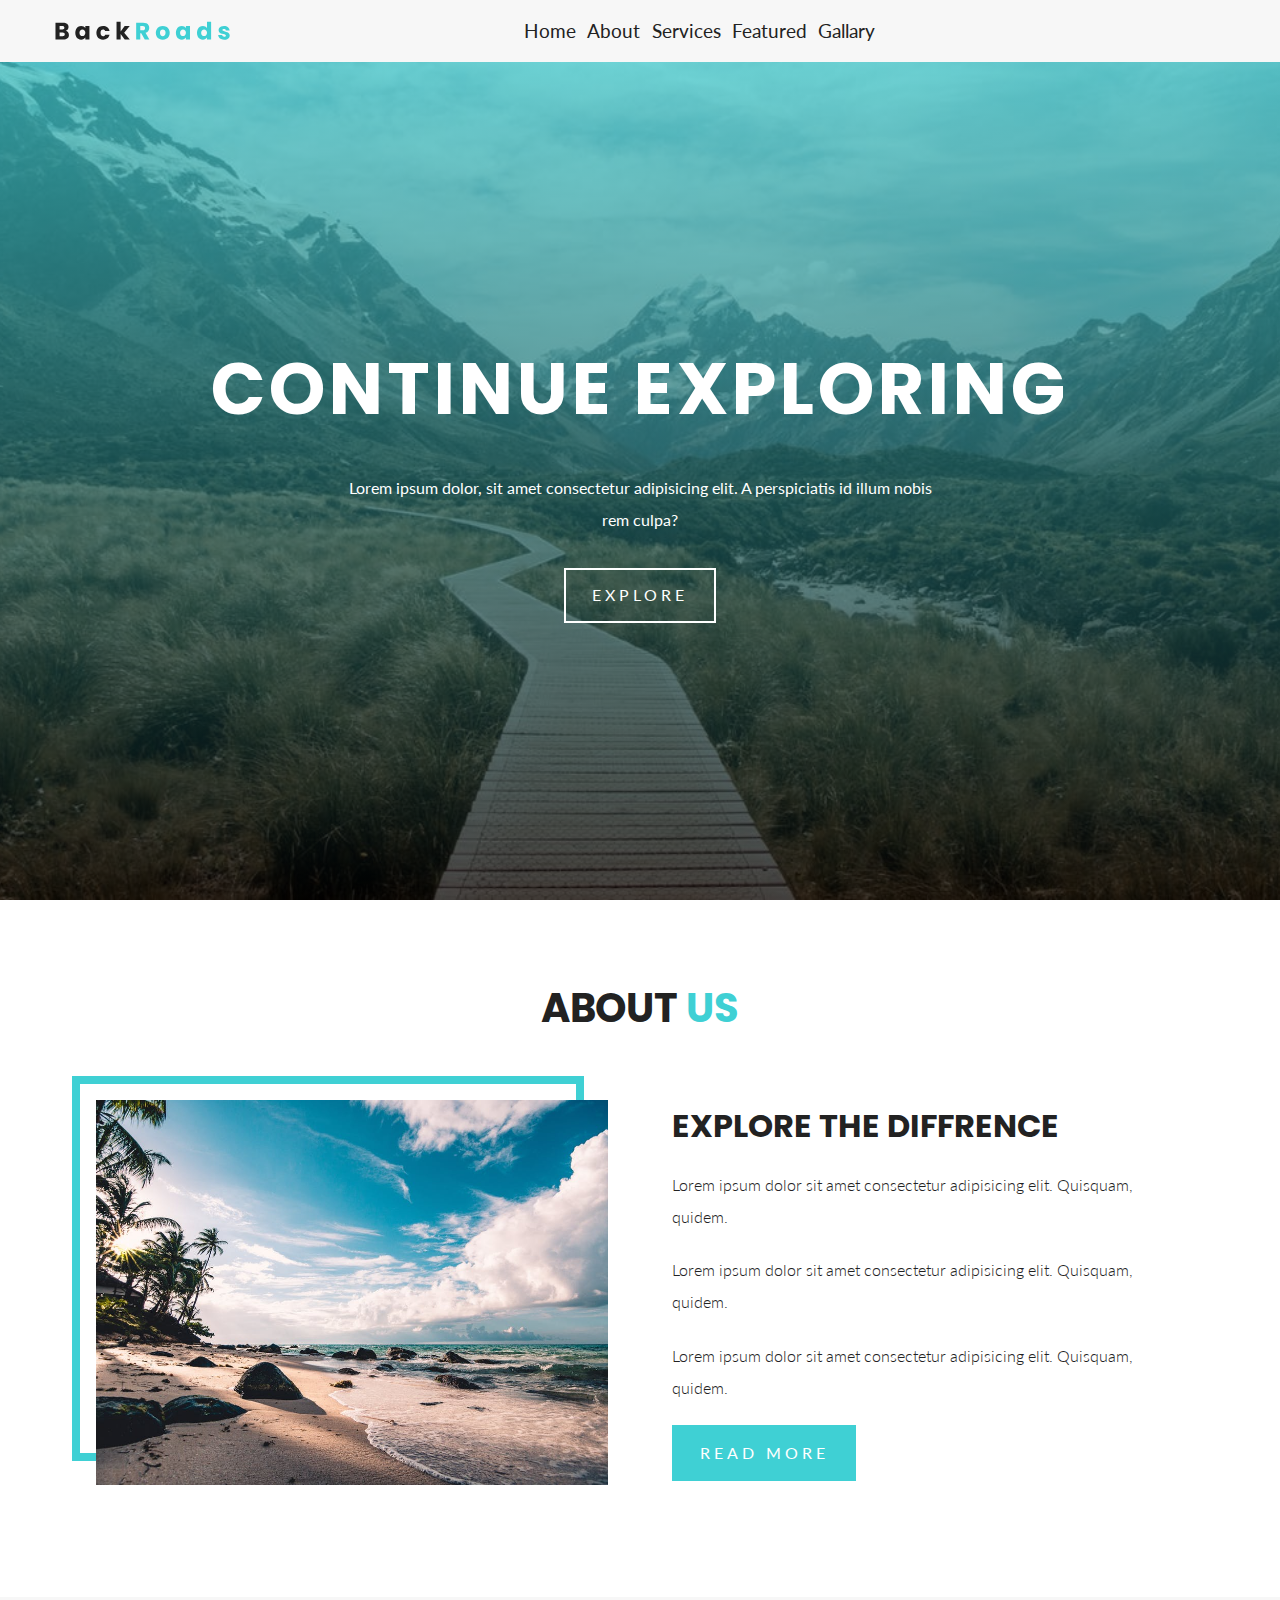
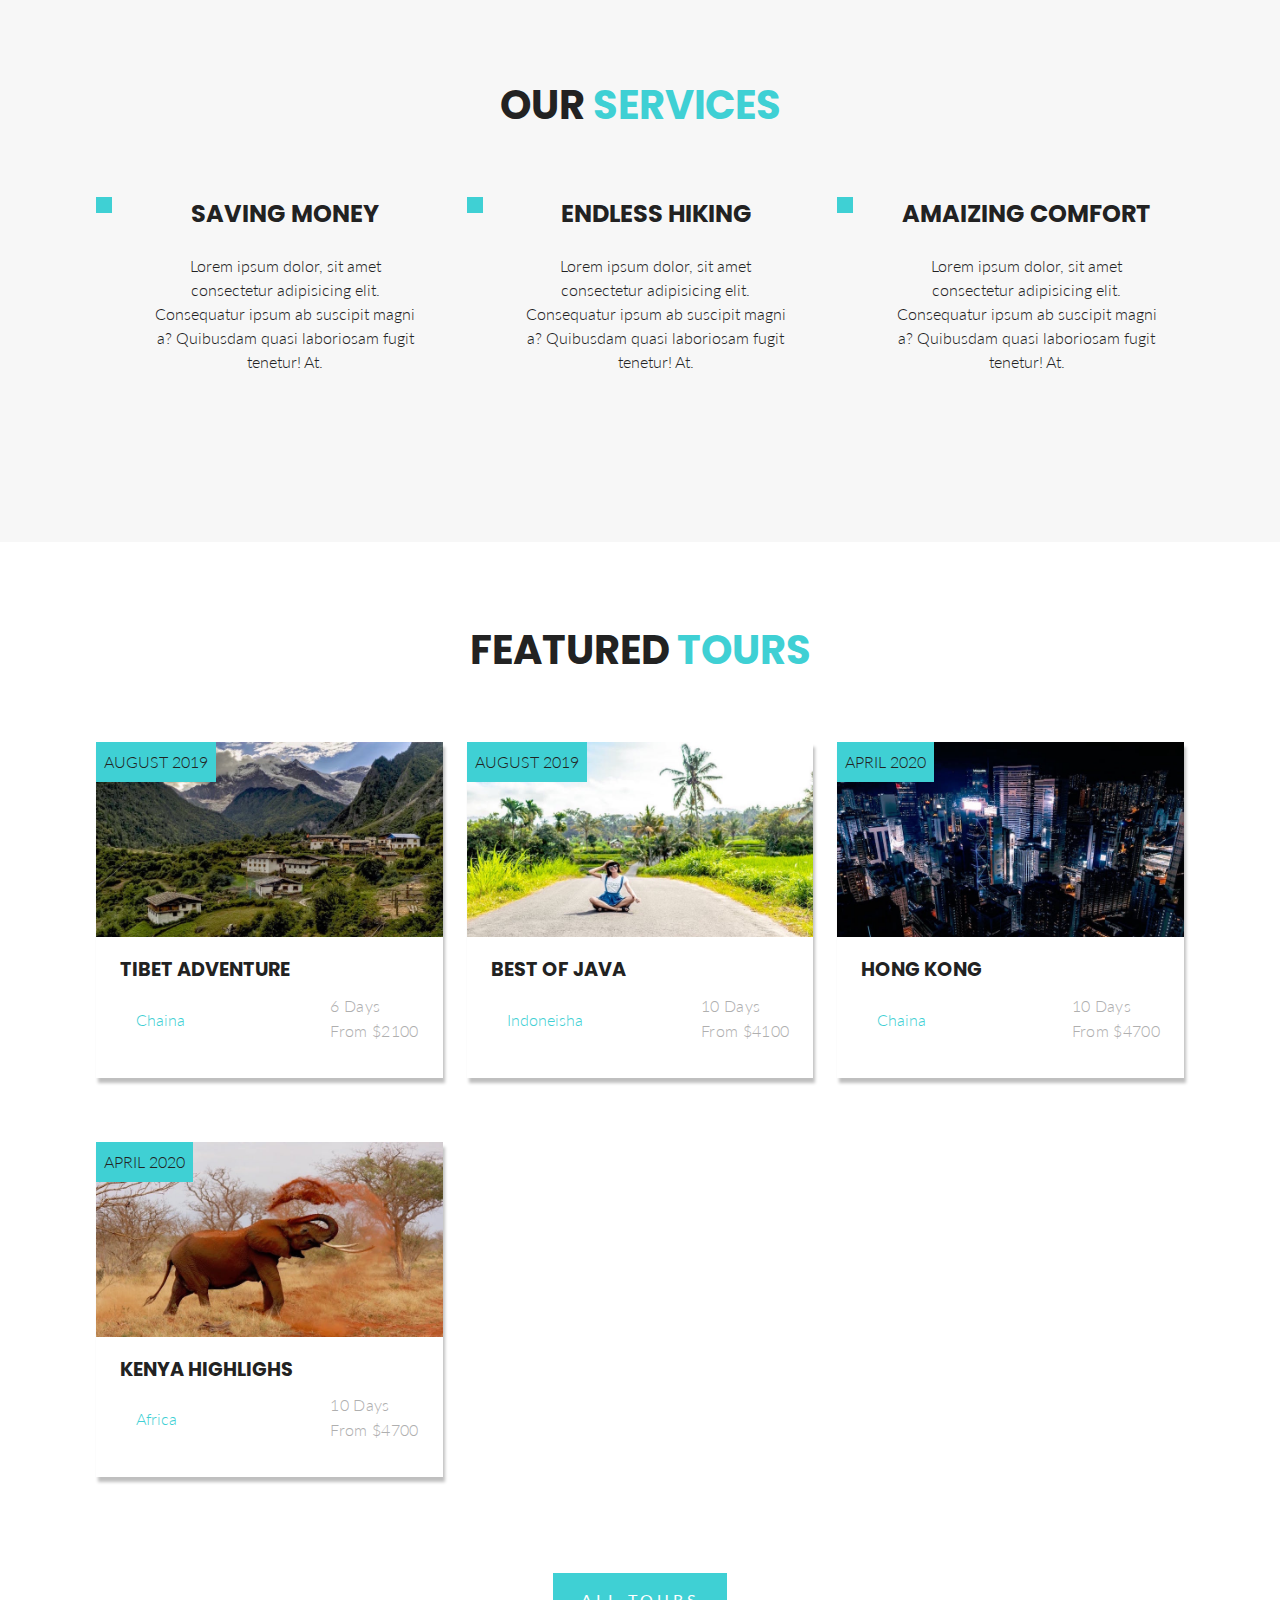
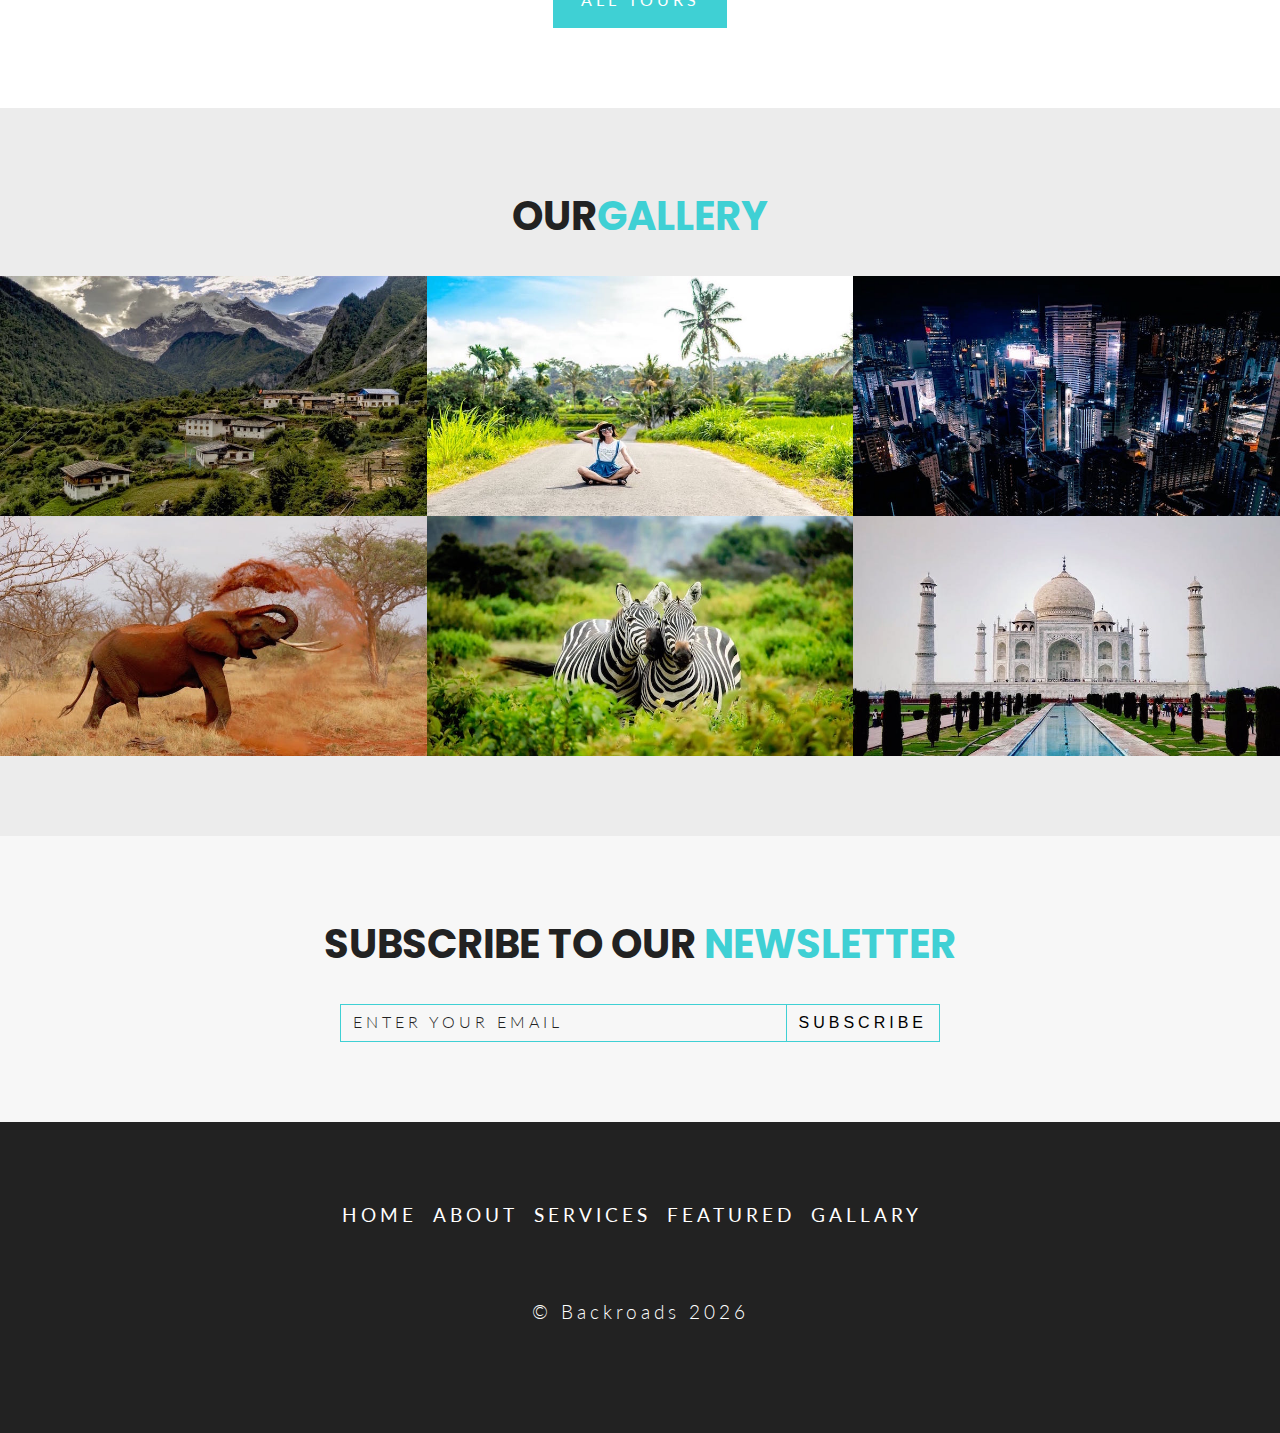
==== commit 2712cb5e: "backroads final commit" ====
--- a/static_websites/jonh_smilgas_backroads_tour_company/index.html
+++ b/static_websites/jonh_smilgas_backroads_tour_company/index.html
@@ -18,7 +18,35 @@
     <!-- header -->
     <header class="home" id="home">
         <!-- navbar -->
-        <nav></nav>
+        <nav class="navbar">
+            <div class="nav-center">
+                <!-- nav-header -->
+                <div class="nav-header">
+                    <img src='./images/logo.svg' alt="logo" class="nav-logo">
+                    <button type="button" class="nav-toggle" aria-level="nav toggler" id="nav-toggle">
+                        <i class="fas fa-bars"></i>
+                    </button>
+                </div>
+                <!-- end of nav-header -->
+                <!-- nav-links -->
+                <div class="nav-links" id="nav-links">
+                    <a href="#home" class="nav-link scroll-link">home</a>
+                    <a href="#about" class="nav-link scroll-link">about</a>
+                    <a href="#services" class="nav-link scroll-link">services</a>
+                    <a href="#featured" class="nav-link scroll-link">featured</a>
+                    <a href="#gallery" class="nav-link scroll-link">Gallary</a>
+                </div>
+                <!-- end of nav-links -->
+                <!-- nav social icons -->
+                <div class="nav-icons">
+                    <a href="#" class="nav-icon"><i class="fab fa-facebook-f"></i></a>
+                    <a href="#" class="nav-icon"><i class="fab fa-twitter"></i></a>
+                    <a href="#" class="nav-icon"><i class="fab fa-instagram"></i></a>
+                    <a href="#" class="nav-icon"><i class="fab fa-youtube"></i></a>
+                </div>
+            </div>
+
+        </nav>
         <!-- navbar -->
         <!-- hero component -->
         <div class="hero">
@@ -29,7 +57,7 @@
                 <p class="hero-text">
                     Lorem ipsum dolor, sit amet consectetur adipisicing elit. A perspiciatis id illum nobis rem culpa?
                 </p>
-                <a href="#featured" class="btn-white">
+                <a href="#featured" class="btn-white scroll-link">
                     Explore
                 </a>
             </div>
@@ -371,11 +399,11 @@
     <footer class="section footer">
         <!-- footer link -->
         <div class="footer-links">
-            <a href="#home" class="footer-link">home</a>
-            <a href="#about" class="footer-link">about</a>
-            <a href="#services" class="footer-link">services</a>
-            <a href="#featured" class="footer-link">featured</a>
-            <a href="#gallery" class="footer-link">Gallary</a>
+            <a href="#home" class="footer-link scroll-link">home</a>
+            <a href="#about" class="footer-link scroll-link">about</a>
+            <a href="#services" class="footer-link scroll-link ">services</a>
+            <a href="#featured" class="footer-link  scroll-link">featured</a>
+            <a href="#gallery" class="footer-link scroll-link">Gallary</a>
         </div>
         <!-- footer icon -->
         <div class="footer-icons">
@@ -395,9 +423,10 @@
         </div>
         <!-- end of footer icon -->
         <!-- copyright -->
-        <p class="copyright">&copy; backroads <span class="date">2021</span></p>
+        <p class="copyright">&copy; backroads <span id="date" class="date"></span></p>
     </footer>
     <!-- javascript  -->
+    <script src="./js/app.js"></script>
 </body>
 
 </html>--- a/static_websites/jonh_smilgas_backroads_tour_company/css/styles.css
+++ b/static_websites/jonh_smilgas_backroads_tour_company/css/styles.css
@@ -34,8 +34,9 @@
     font-size: 1rem;
 }
 
-/* gobal css */
-img{
+/* ************************ gobal css ***********************************/
+
+img:not(.nav-logo){
     width: 100%;
     display: block;
 }
@@ -118,7 +119,7 @@
 /* ************************* end of navbar **************************** */
 /* *************************=== hero ===************************** */
 .hero{
-    height: 100vh;
+    height: calc(100vh - 62px);
     background: var(--primary-color);
     display: flex;
     align-items: center;
@@ -446,6 +447,166 @@
     color: var(--mainWhite);
 }
 /* ************************ end hotdeals ************************** */
-
-
-
+/* ************************ footer ************************** */
+.footer{
+    background: var(--mainBlack);
+    /* padding: 2rem 0; */
+    color: var(--mainWhite);
+    text-align: center;
+    padding-left:  2rem ;
+    padding-right:  2rem ;
+}
+.footer-links,.footer-icons{
+    display: flex;
+    justify-content: center;
+    flex-wrap: wrap;
+    margin-bottom: 2rem;
+}
+.footer-link{
+    color: var(--mainWhite);
+    font-size: 1.2rem;
+    text-transform: uppercase;
+    margin-right: 1rem;
+    letter-spacing: var(--mainSpacing);
+    transition: var(--mainTransition);
+}
+.footer-link:hover{
+    color: var(--primary-color);
+}
+.footer-icon{
+    /* margin-top: 2rem; */
+    font-size: 1.9rem;
+    color: var(--mainWhite);
+    margin-right: 1rem;
+    transition: var(--mainTransition);
+}
+.footer-icon:hover{
+    color: var(--primary-color);
+    transform: translateY(-10%);
+}
+.copyright{
+    color: var(--mainWhite);
+    font-size: 1.2rem;
+    text-transform: capitalize;
+    letter-spacing: var(--mainSpacing);
+
+}
+/* ************************ end footer ************************** */
+/* ************************  navbar ************************** */
+/* .navbar{
+    position: fixed;
+} */
+.nav-icons{
+    display: none;
+}
+.nav-header{
+    padding: 1rem 2rem;
+    display: flex;
+    justify-content: space-between;
+    align-items: center;
+}
+
+.nav-toggle{
+    background: transparent;
+    border: none;
+    outline: none;
+    cursor: pointer;
+    font-size: 1.5rem;
+    color: var(--primary-color);
+    transition: var(--mainTransition);
+    /* margin-top: .5rem; */
+}
+.nav-toggle:hover{
+    transform: scale(1.2);
+}
+
+.nav-link{
+    display: block;
+    padding: 1rem 2rem;
+    font-size: 1.2rem;
+    text-transform: capitalize;
+    color: var(--mainBlack);
+    transition: var(--mainTransition);
+}
+.nav-link:hover{
+    background: var(--mainGray);
+    color: var(--primary-color);
+    transform: translateX(.5rem);
+}
+.nav-links{
+    height: 0px;
+    overflow: hidden;
+    transition: var(--mainTransition);
+}
+.show-nav{
+    height: 295px;
+}
+@media screen and (min-width: 992px){
+    /* removing the styles from small screen */
+    .nav-toggle{
+        display: none;
+    }
+    .nav-links{
+        display: flex;
+        height: auto;
+    }
+    .nav-icons{
+        display: flex;
+
+    }
+    .nav-center{
+        display: flex;
+        justify-content: space-between;
+        align-items: center;
+        max-width: 1170px;
+        margin: 0 auto;
+        flex-wrap: wrap;
+    }
+    .nav-header{
+        padding:0;
+    }
+    .nav-link{
+        padding: 0;
+    }
+    .nav-link:hover{
+        background: transparent;
+        transform: none;
+    }
+    /* end of removing styles from snall screen */
+    .navbar{
+        padding: 1rem 2rem;
+    }
+    .nav-center{
+        width: 100%;
+    }
+    .nav-link{
+        margin-right: 0.7rem;
+
+    }
+    .nav-icon{
+        margin-right: 0.7rem;
+        color: var(--primary-color);
+        font-size: 1.2rem;
+        transition: var(--mainTransition);
+
+    }
+
+    .nav-icon:hover{
+        transform: translateY(-10%);
+        color: var(--darkGray);
+    }
+}
+/* ************************ end of navbar ************************** */
+/* fixed navbar */
+.fixed{
+    position: fixed;
+    top: 0;
+    left: 0;
+    width: 100%;
+    z-index: 1;
+    background: var(--mainGray);
+    transition: var(--mainTransition);
+    box-shadow: var(--lightShadow);
+
+}
+
